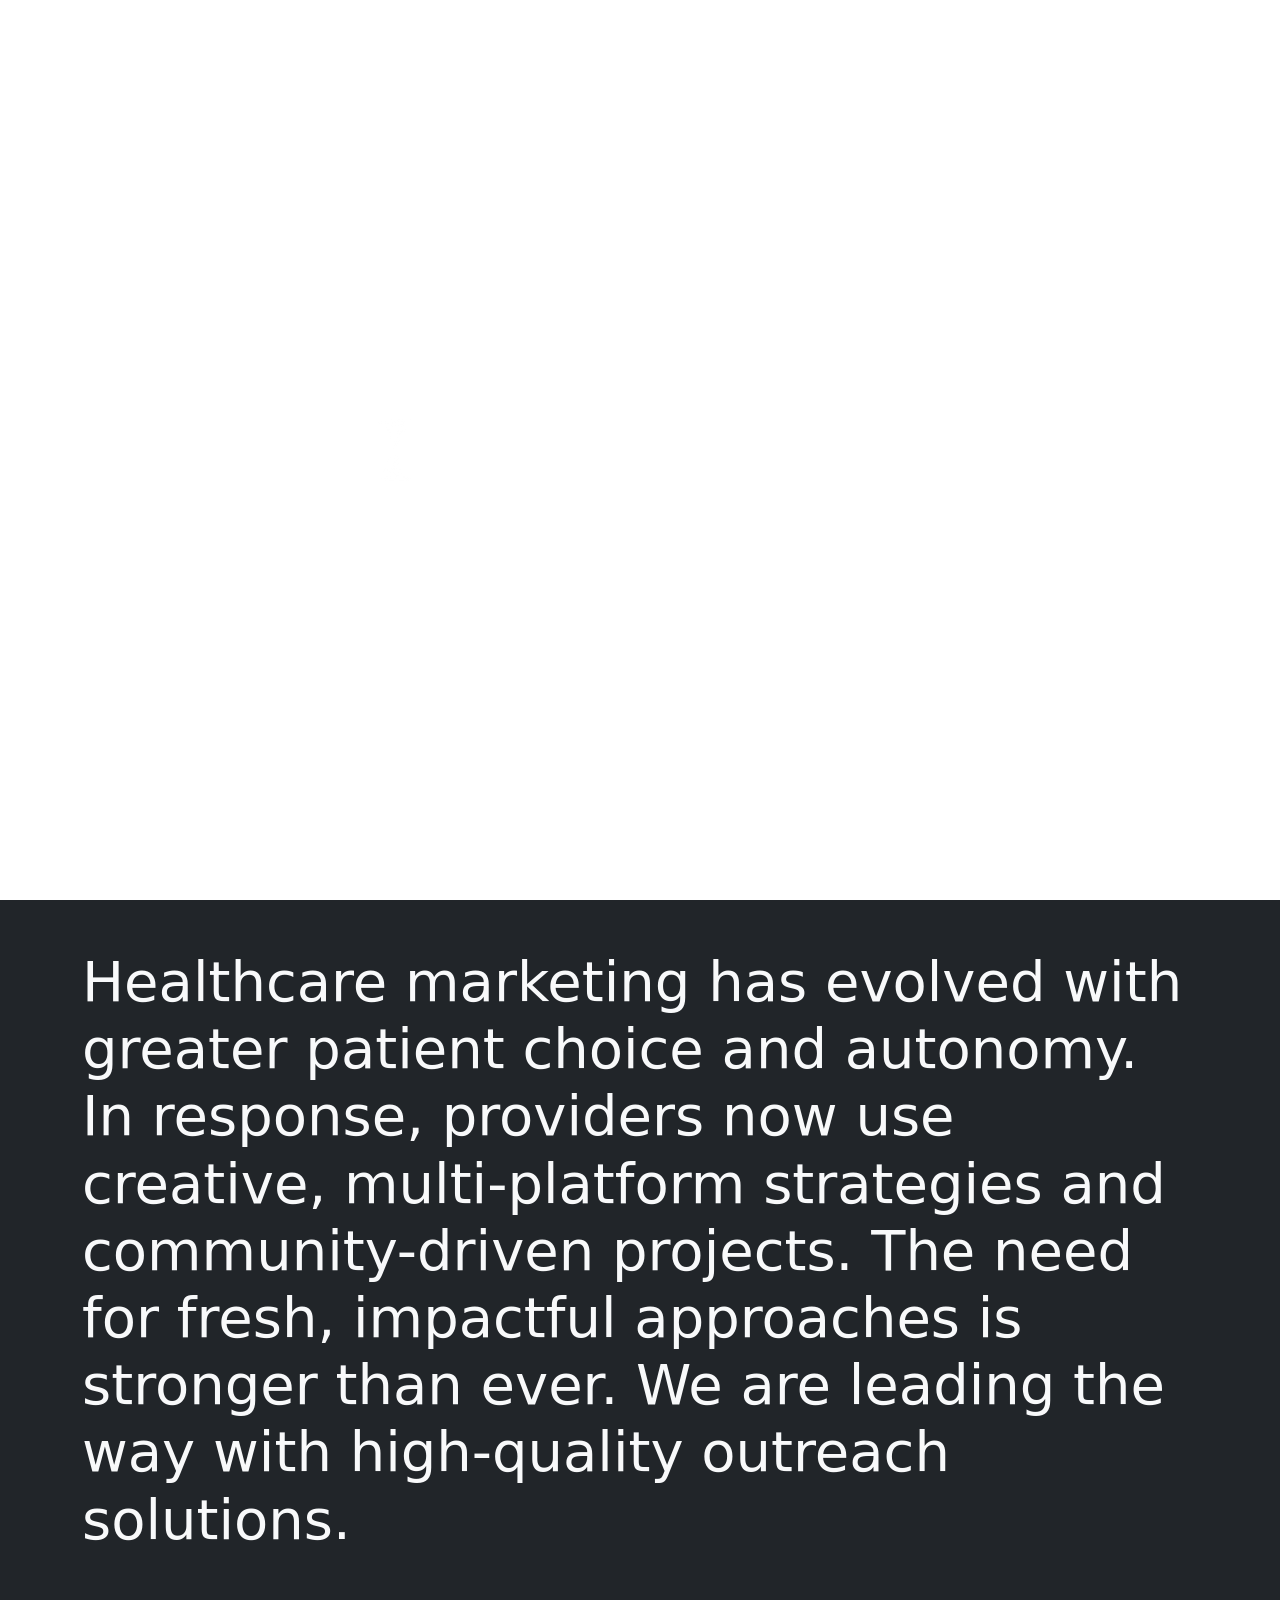
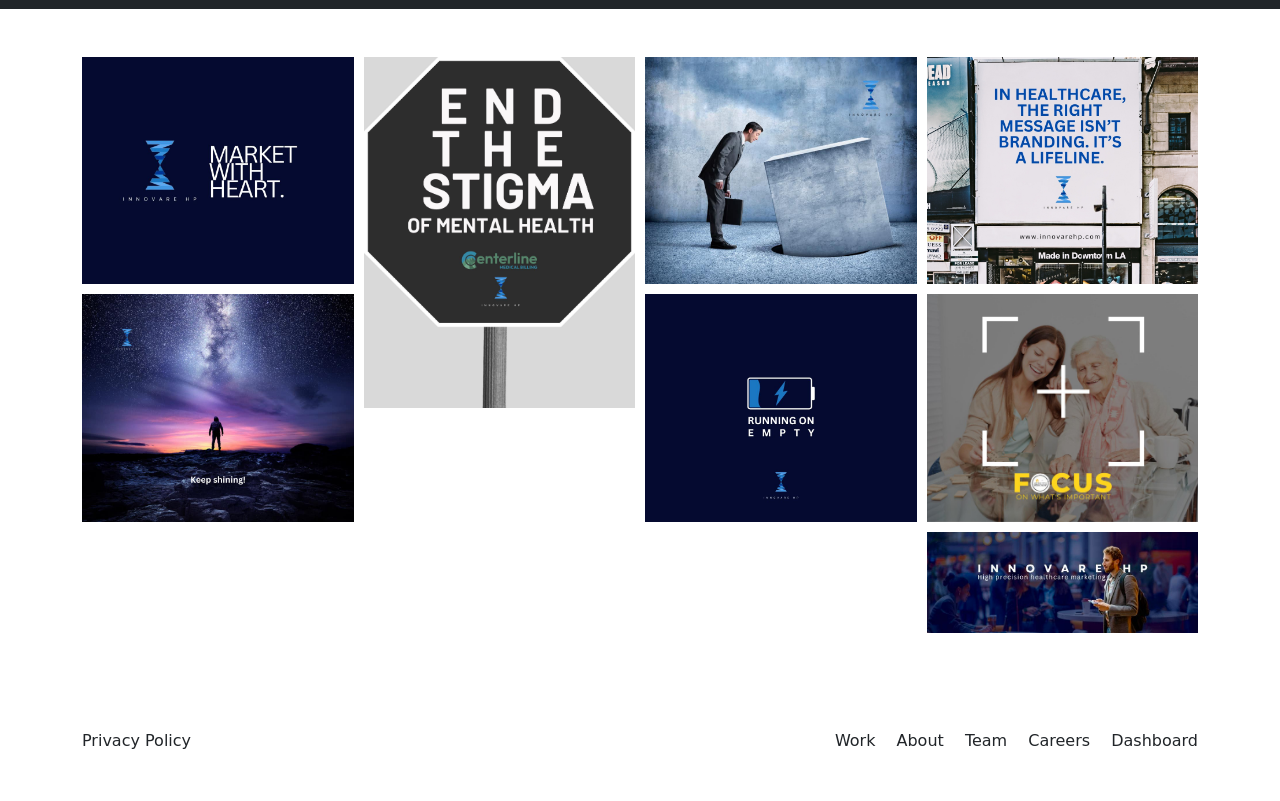
==== index.html @ b28bd713 "First Commit" ====
<!DOCTYPE html>
<html lang="en">

<head>
    <meta charset="UTF-8">
    <meta name="viewport" content="width=device-width, initial-scale=1.0">
    <title>Innovare HP</title>
    <link rel="stylesheet" href="https://cdn.jsdelivr.net/npm/bootstrap@5.3.6/dist/css/bootstrap.min.css" integrity="sha384-4Q6Gf2aSP4eDXB8Miphtr37CMZZQ5oXLH2yaXMJ2w8e2ZtHTl7GptT4jmndRuHDT" crossorigin="anonymous">
    <link rel="stylesheet" href="css/style.css">
</head>

<body>
    <main>
        <!-- Site Hero Start -->
       <div class="site-hero d-sm-block d-none">
            <nav class="navbar fixed-top d-flex justify-content-center">
                <div class="container d-flex justify-content-between align-items-center">
                    <div class="nav-links d-flex gap-3">
                        <a href="">Work</a>
                        <a href="">About</a>
                        <a href="">Team</a>
                        <a href="">Careers</a>
                    </div>
                    <div class="nav-links d-flex gap-3">
                        <a href="">Dashboard</a>
                    </div>
                </div>
            </nav>
            <img id="logo" src="images/logo-light.png" class="img-fluid" alt="Logo">
        </div>

        <nav class="navbar sticky-top navbar-expand-lg bg-body-tertiary d-sm-none d-block">
            <div class="container-fluid">
                <a class="navbar-brand" href="#"><img src="images/logo-dark.png" style="width: 200px;" alt=""></a>
                <button class="navbar-toggler" type="button" data-bs-toggle="collapse" data-bs-target="#navbarNav" aria-controls="navbarNav" aria-expanded="false" aria-label="Toggle navigation">
                    <span class="navbar-toggler-icon"></span>
                </button>
                <div class="collapse navbar-collapse" id="navbarNav">
                    <ul class="navbar-nav">
                        <li class="nav-item">
                            <a class="nav-link" href="#">Work</a>
                        </li>
                        <li class="nav-item">
                            <a class="nav-link" href="#">About</a>
                        </li>
                        <li class="nav-item">
                            <a class="nav-link" href="#">Team</a>
                        </li>
                        <li class="nav-item">
                            <a class="nav-link" href="#">Careers</a>
                        </li>
                        <li class="nav-item">
                            <a class="nav-link" href="#">Dashboard</a>
                        </li>
                    </ul>
                </div>
            </div>
        </nav>

        <img src="images/hero-bg-mobile.jpg" class="img-fluid d-sm-none d-block" alt="Hero">
        <!-- Site Hero End -->

        <!-- Site Banner Start -->
        <div class="site-banner bg-dark p-5">
            <div class="container">
                <h1 class="display-4 text-light">Healthcare marketing has evolved with greater patient choice and autonomy. In response, providers now use creative, multi-platform strategies and community-driven projects. The need for fresh, impactful approaches is stronger than ever. We are leading the way with high-quality outreach solutions.</h1>
            </div>
        </div>
        <!-- Site Banner End -->

        <!-- Site Works Start -->
        <div class="site-works p-5">
            <div class="container">
                <figure>
                    <img src="./images/works/w1.jpg" alt="Works" />
                </figure>
                <figure>
                    <img src="./images/works/w2.jpg" alt="Works" />
                </figure>
                <figure>
                    <img src="./images/works/w6.jpg" alt="Works" />
                </figure>
                <figure>
                    <img src="./images/works/w3.jpg" alt="Works" />
                </figure>
                <figure>
                    <img src="./images/works/w4.jpg" alt="Works" />
                </figure>
                <figure>
                    <img src="./images/works/w5.jpg" alt="Works" />
                </figure>
                <figure>
                    <img src="./images/works/w7.jpg" alt="Works" />
                </figure>
                <figure>
                    <img src="./images/works/w8.jpg" alt="Works" />
                </figure>
            </div>
        </div>
        <!-- Site Works End -->

        <!-- Site Footer Start -->
         <div class="site-footer p-5">
            <div class="container">
                <div class="d-md-flex d-block align-items-center justify-content-between">
                    <div><a href="" class="text-decoration-none text-dark">Privacy Policy</a></div>
                    <div>
                        <a href="" class="text-decoration-none text-dark me-3">Work</a>
                        <a href="" class="text-decoration-none text-dark me-3">About</a>
                        <a href="" class="text-decoration-none text-dark me-3">Team</a>
                        <a href="" class="text-decoration-none text-dark me-3">Careers</a>
                        <a href="" class="text-decoration-none text-dark">Dashboard</a>
                    </div>
                </div>
            </div>
         </div>
        <!-- Site Footer End  -->

    </main>

    <script src="https://cdn.jsdelivr.net/npm/bootstrap@5.3.6/dist/js/bootstrap.bundle.min.js" integrity="sha384-j1CDi7MgGQ12Z7Qab0qlWQ/Qqz24Gc6BM0thvEMVjHnfYGF0rmFCozFSxQBxwHKO" crossorigin="anonymous"></script>
    <script>
        window.addEventListener("scroll", function () {
            const logo = document.getElementById("logo");
            const scrollY = window.scrollY;

            const maxScroll = 300;
            const clampedScroll = Math.min(scrollY, maxScroll);

            // Calculate new top position and scale
            const topPercent = 50 - (clampedScroll / maxScroll) * 45;
            const scale = 1 - (clampedScroll / maxScroll) * 0.6;

            // Apply movement and scale
            logo.style.top = `${topPercent}%`;
            logo.style.transform = `translate(-50%, -50%) scale(${scale})`;

            // Change logo when it reaches the top (you can also toggle a class here)
            if (topPercent <= 5) {
                logo.src = "images/logo-dark.png"; // new logo when at top
            } else {
                logo.src = "images/logo-light.png"; // original logo
            }
        });

        window.addEventListener('scroll', function () {
            const logo = document.getElementById('logo');
            const siteHero = document.querySelector('.site-hero');

            const logoTop = logo.getBoundingClientRect().top;

            // Adjust this threshold to control when the background appears (e.g., when logo is ~10px from top)
            if (logoTop <= 15) {
                siteHero.classList.add('bg-visible');
            } else {
                siteHero.classList.remove('bg-visible');
            }
        });

    </script>

</body>

</html>
---- css/style.css ----
.site-hero {
    position: relative;
    height: 100vh;
    background-image: url('../images/hero-bg.jpg');
    background-size: cover;
    background-attachment: fixed;
    background-position: center;
    background-repeat: no-repeat;
    transition: background-color 0.4s ease;
}

.site-hero.bg-visible .nav-links a {
    color: #000;
}

.site-hero.bg-visible .navbar {
    background-color: #fff;
    box-shadow: 0 10px 10px #fff;
}

/* Logo starts centered */
#logo {
    position: fixed;
    top: 50%;
    left: 50%;
    transform: translate(-50%, -50%) scale(1);
    max-width: 100%;
    z-index: 1000;
}

/* Logo moves up and shrinks on scroll */


/* Navbar stays on top */
.navbar {
    background: transparent;
    z-index: 999;
    width: 100%;
    padding: 20px;
}

.nav-links a {
    color: white;
    text-decoration: none;
    padding: 0 10px;
}

.site-works .container {
    column-count: 4;
    column-gap: 10px;
}

.site-works img {
    max-width: 100%;
    display: block;
}

.site-works figure {
    margin: 0;
    display: grid;
    grid-template-rows: 1fr auto;
    margin-bottom: 10px;
    break-inside: avoid;
}

.site-works figure>img {
    grid-row: 1 / -1;
    grid-column: 1;
}

.site-works figure a {
    color: black;
    text-decoration: none;
}
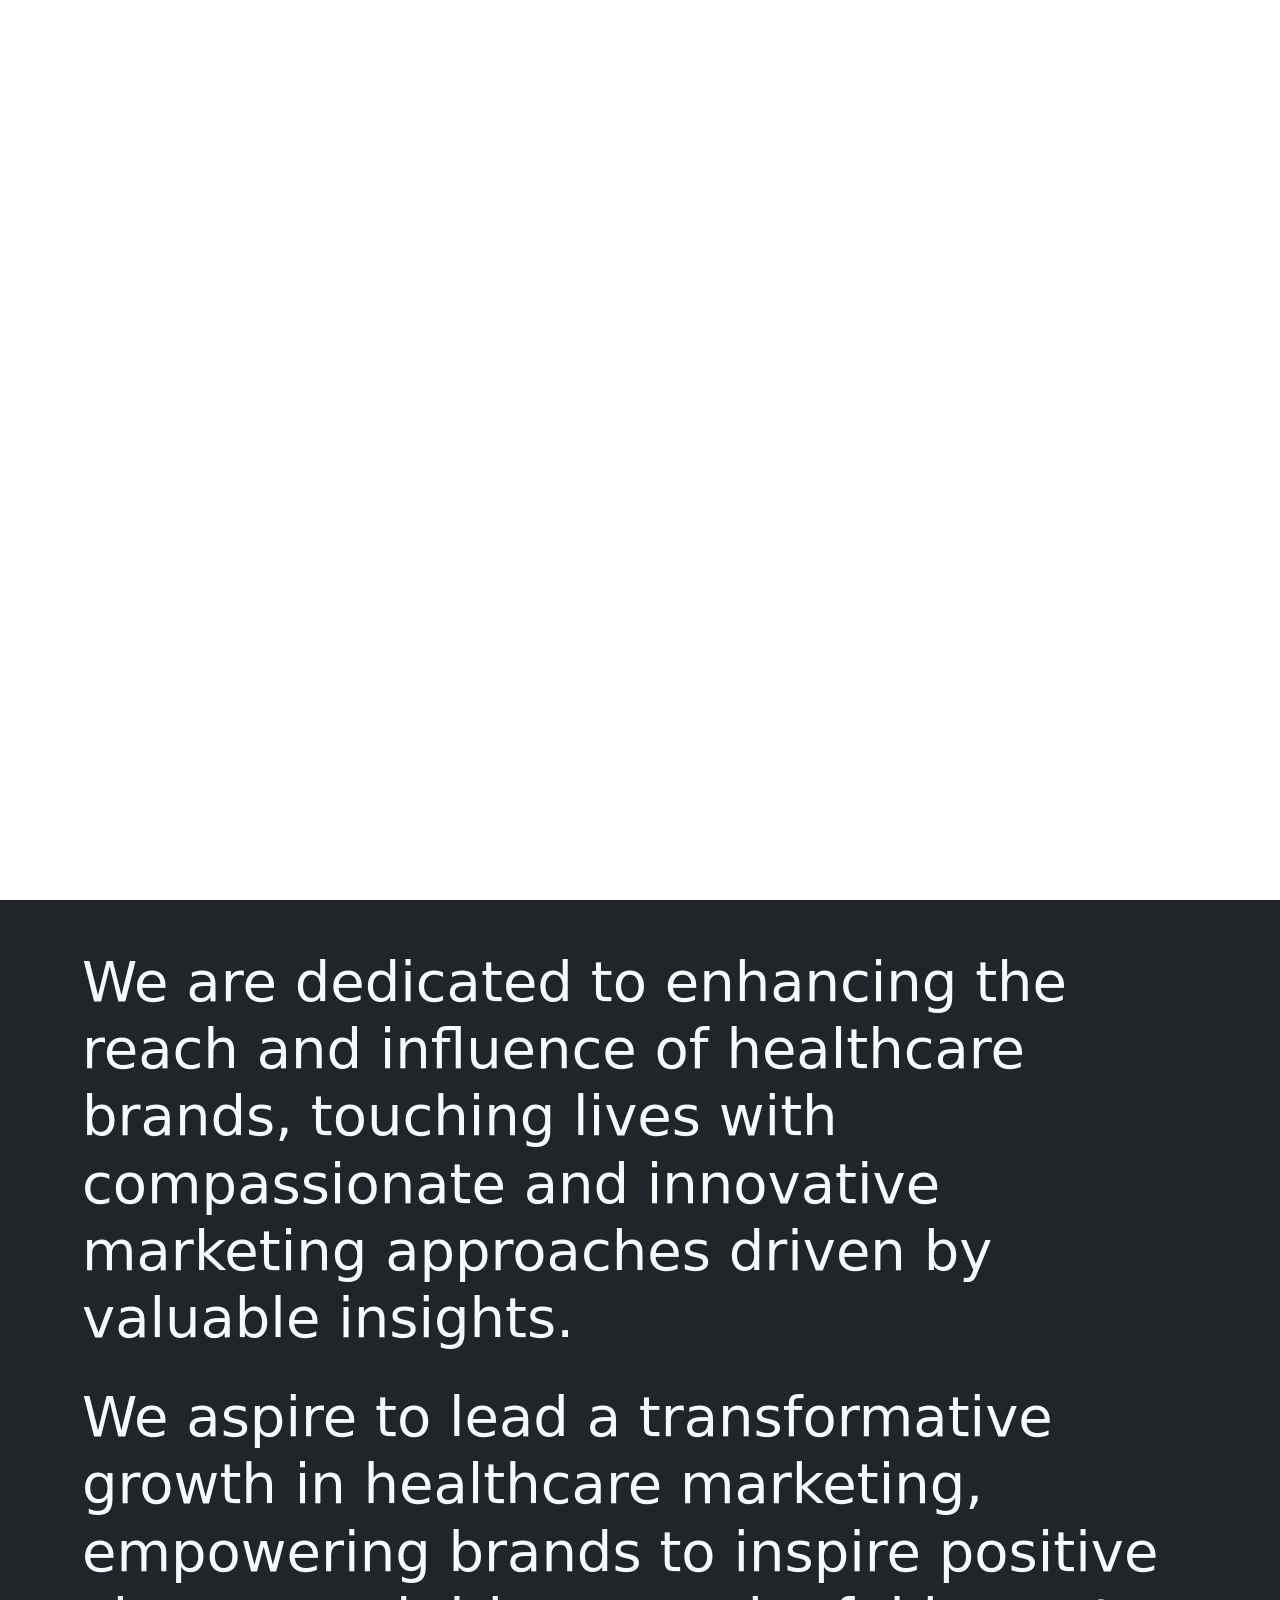
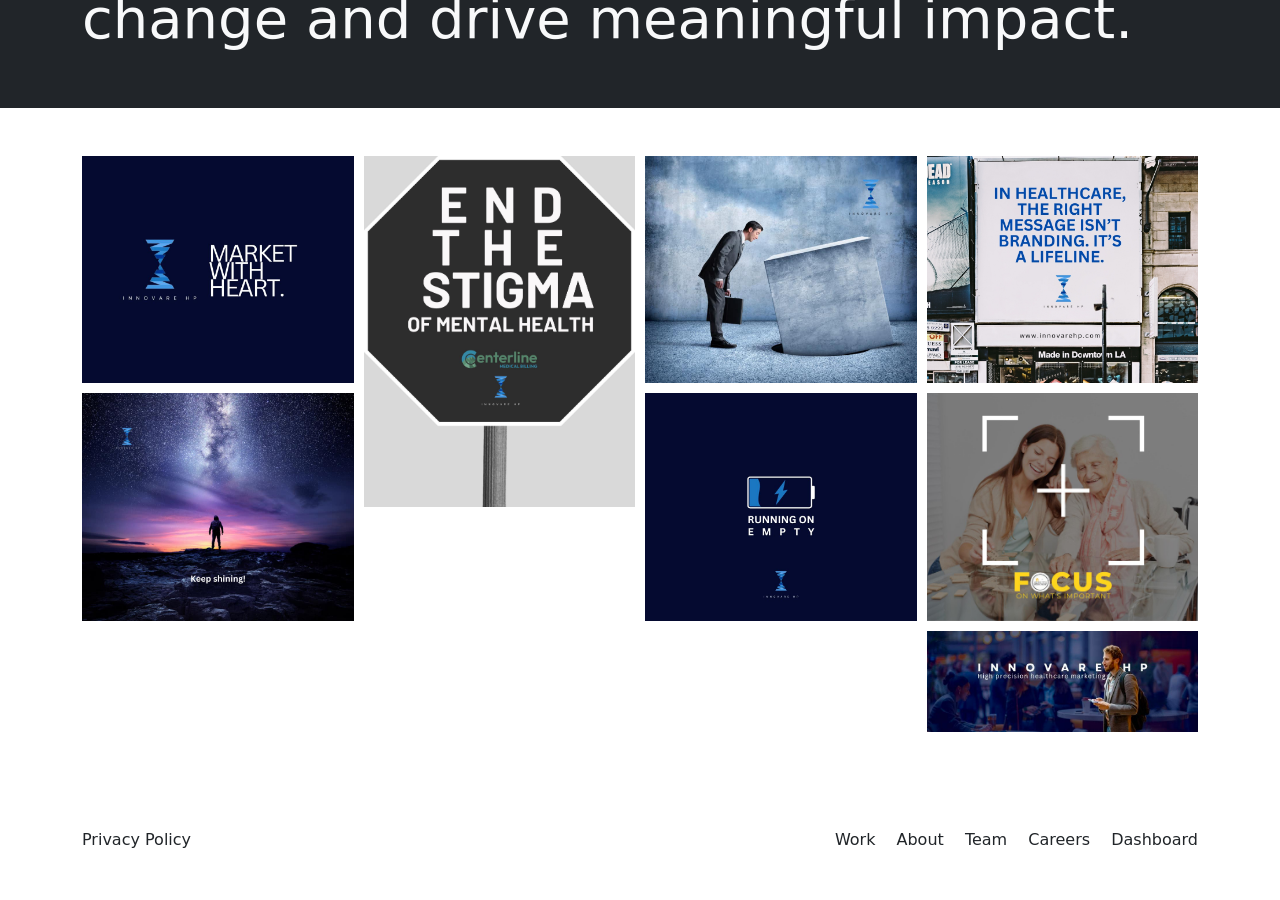
==== commit 98ecb56a: "Updated" ====
--- a/index.html
+++ b/index.html
@@ -63,7 +63,8 @@
         <!-- Site Banner Start -->
         <div class="site-banner bg-dark p-5">
             <div class="container">
-                <h1 class="display-4 text-light">Healthcare marketing has evolved with greater patient choice and autonomy. In response, providers now use creative, multi-platform strategies and community-driven projects. The need for fresh, impactful approaches is stronger than ever. We are leading the way with high-quality outreach solutions.</h1>
+                <h1 class="display-4 text-light">We are dedicated to enhancing the reach and influence of healthcare brands, touching lives with compassionate and innovative marketing approaches driven by valuable insights.</h1> <br>
+                <h1 class="display-4 text-light">We aspire to lead a transformative growth in healthcare marketing, empowering brands to inspire positive change and drive meaningful impact.</h1>
             </div>
         </div>
         <!-- Site Banner End -->
